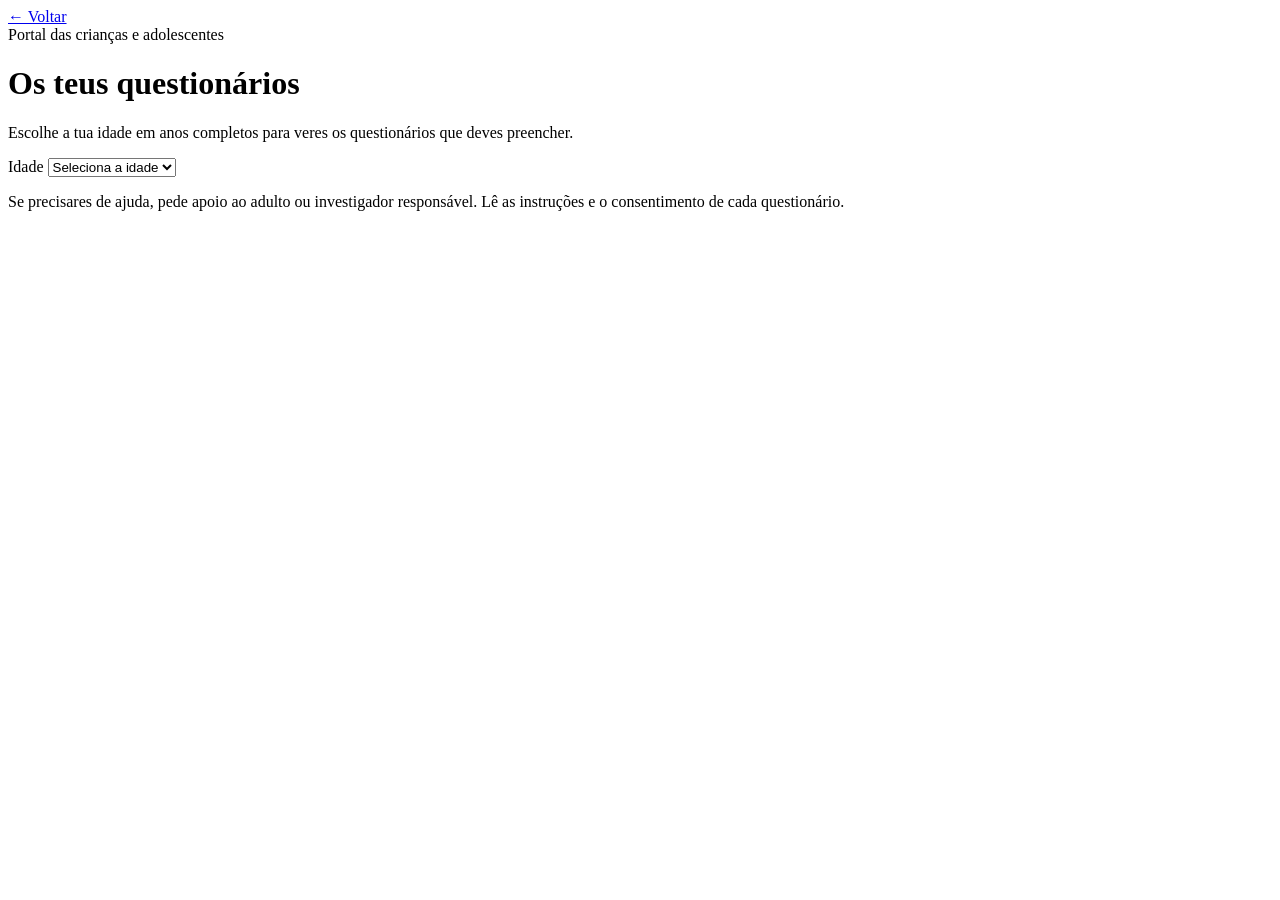
==== criancas.html @ ff94802c "first" ====
<!doctype html>
<html lang="pt">
<head>
    <meta charset="utf-8">
    <meta name="robots" content="noindex,nofollow,noarchive">
    <meta name="viewport" content="width=device-width, initial-scale=1">
    <title>Questionários — Crianças e adolescentes</title>
    <link rel="stylesheet" href="style.css">
</head>
<body>
    <main class="card">
        <a class="back" href="index.html">← Voltar</a>
        <div class="eyebrow">Portal das crianças e adolescentes</div>
        <h1>Os teus questionários</h1>
        <p>Escolhe a tua idade em anos completos para veres os questionários que deves preencher.</p>
        <label for="idade">Idade</label>
        <select id="idade"><option value="">Seleciona a idade</option></select>
        <section id="resultados" aria-live="polite"></section>
        <p class="note">Se precisares de ajuda, pede apoio ao adulto ou investigador responsável. Lê as instruções e o consentimento de cada questionário.</p>
    </main>
    <script>
        const items = [
            { name: 'CLINIC-1', min: 8, max: 11, platform: 'Tally', url: 'https://tally.so/r/44rP2o' },
            { name: 'CLINIC-2', min: 12, max: 17, platform: 'Tally', url: 'https://tally.so/r/GxlYrz' },
            { name: 'CASSS Nível 1', min: 8, max: 11, platform: 'Microsoft Forms', url: 'https://forms.office.com/e/buF1ppTmfF' },
            { name: 'CASSS Nível 2', min: 12, max: 17, platform: 'Microsoft Forms', url: 'https://forms.office.com/e/XNaRkZYuzi' },
            { name: 'SDQ-POR A11-17', min: 11, max: 17, platform: 'Microsoft Forms', url: 'https://forms.office.com/e/VaWyt6mszX' }
        ];

        const select = document.querySelector('#idade');
        const out = document.querySelector('#resultados');

        for (let n = 8; n <= 17; n++) {
            const option = document.createElement('option');
            option.value = n;
            option.textContent = n + ' anos';
            select.appendChild(option);
        }

        select.addEventListener('change', () => {
            out.replaceChildren();
            if (!select.value) return;
            const age = Number(select.value);
            const list = items.filter(item => age >= item.min && age <= item.max);
            const heading = document.createElement('h2');
            heading.textContent = 'Questionários para ' + age + ' anos';
            out.appendChild(heading);
            const ol = document.createElement('ol');
            ol.className = 'forms';
            for (const item of list) {
                const li = document.createElement('li');
                const info = document.createElement('div');
                const strong = document.createElement('strong');
                const small = document.createElement('small');
                const link = document.createElement('a');
                strong.textContent = item.name;
                small.textContent = item.platform;
                info.append(strong, small);
                link.href = item.url;
                link.target = '_blank';
                link.rel = 'noopener noreferrer';
                link.textContent = 'Abrir ↗';
                li.append(info, link);
                ol.appendChild(li);
            }
            out.appendChild(ol);
        });
    </script>
</body>
</html>
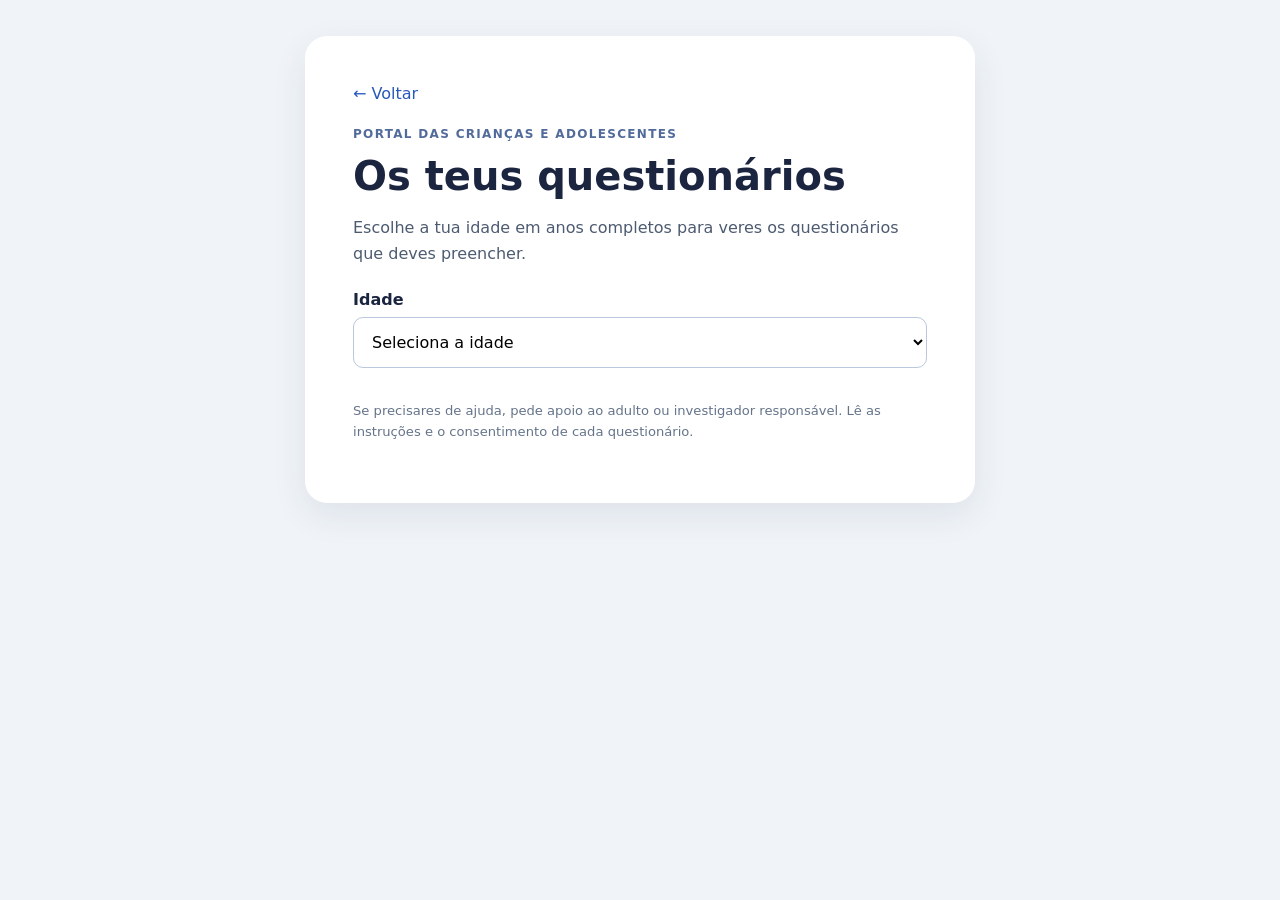
==== commit 9a3df689: "Refactor HTML structure and JavaScript code" ====
--- a/criancas.html
+++ b/criancas.html
@@ -1,70 +1,171 @@
+
 <!doctype html>
 <html lang="pt">
+
 <head>
     <meta charset="utf-8">
     <meta name="robots" content="noindex,nofollow,noarchive">
     <meta name="viewport" content="width=device-width, initial-scale=1">
+
     <title>Questionários — Crianças e adolescentes</title>
+
     <link rel="stylesheet" href="style.css">
 </head>
+
 <body>
     <main class="card">
+
         <a class="back" href="index.html">← Voltar</a>
-        <div class="eyebrow">Portal das crianças e adolescentes</div>
+
+        <div class="eyebrow">
+            Portal das crianças e adolescentes
+        </div>
+
         <h1>Os teus questionários</h1>
-        <p>Escolhe a tua idade em anos completos para veres os questionários que deves preencher.</p>
+
+        <p>
+            Escolhe a tua idade em anos completos para
+            veres os questionários que deves preencher.
+        </p>
+
         <label for="idade">Idade</label>
-        <select id="idade"><option value="">Seleciona a idade</option></select>
+
+        <select id="idade">
+            <option value="">Seleciona a idade</option>
+        </select>
+
         <section id="resultados" aria-live="polite"></section>
-        <p class="note">Se precisares de ajuda, pede apoio ao adulto ou investigador responsável. Lê as instruções e o consentimento de cada questionário.</p>
+
+        <p class="note">
+            Se precisares de ajuda, pede apoio ao adulto
+            ou investigador responsável. Lê as instruções
+            e o consentimento de cada questionário.
+        </p>
+
     </main>
+
     <script>
+
+        // QUESTIONÁRIOS POR ORDEM DE APRESENTAÇÃO
+
         const items = [
-            { name: 'CLINIC-1', min: 8, max: 11, platform: 'Tally', url: 'https://tally.so/r/44rP2o' },
-            { name: 'CLINIC-2', min: 12, max: 17, platform: 'Tally', url: 'https://tally.so/r/GxlYrz' },
-            { name: 'CASSS Nível 1', min: 8, max: 11, platform: 'Microsoft Forms', url: 'https://forms.office.com/e/buF1ppTmfF' },
-            { name: 'CASSS Nível 2', min: 12, max: 17, platform: 'Microsoft Forms', url: 'https://forms.office.com/e/XNaRkZYuzi' },
-            { name: 'SDQ-POR A11-17', min: 11, max: 17, platform: 'Microsoft Forms', url: 'https://forms.office.com/e/VaWyt6mszX' }
+
+            // 1. CLINIC — SEMPRE PRIMEIRO
+
+            {
+                name: 'Questionário sobre Hábitos de Vida e Saúde (CLINIC)',
+                min: 8,
+                max: 11,
+                platform: 'Tally',
+                url: 'https://tally.so/r/1WW9Vl'
+            },
+
+            {
+                name: 'Questionário sobre Hábitos de Vida e Saúde (CLINIC)',
+                min: 12,
+                max: 17,
+                platform: 'Tally',
+                url: 'https://tally.so/r/xVVJJ5'
+            },
+
+            // 2. CASSS — SEGUNDO
+
+            {
+                name: 'Questionário sobre Apoio Social (CASSS)',
+                min: 8,
+                max: 11,
+                platform: 'Microsoft Forms',
+                url: 'https://forms.cloud.microsoft/e/vtvPmZyfM2'
+            },
+
+            {
+                name: 'Questionário sobre Apoio Social (CASSS)',
+                min: 12,
+                max: 17,
+                platform: 'Microsoft Forms',
+                url: 'https://forms.cloud.microsoft/e/TfiKZe6auR'
+            },
+
+            // 3. SDQ — TERCEIRO
+
+            {
+                name: 'Questionário sobre Emoções e Comportamentos (SDQ)',
+                min: 11,
+                max: 17,
+                platform: 'Microsoft Forms',
+                url: 'https://forms.cloud.microsoft/e/n7xr0utHWA'
+            }
+
         ];
+
+        // ELEMENTOS DA PÁGINA
 
         const select = document.querySelector('#idade');
         const out = document.querySelector('#resultados');
 
+        // CRIAR OPÇÕES DE IDADE (8 A 17 ANOS)
+
         for (let n = 8; n <= 17; n++) {
-            const option = document.createElement('option');
-            option.value = n;
-            option.textContent = n + ' anos';
-            select.appendChild(option);
+
+            const opt = document.createElement('option');
+
+            opt.value = n;
+            opt.textContent = n + ' anos';
+
+            select.appendChild(opt);
         }
 
+        // MOSTRAR QUESTIONÁRIOS CORRESPONDENTES
+
         select.addEventListener('change', () => {
+
+            const n = Number(select.value);
+
             out.replaceChildren();
+
             if (!select.value) return;
-            const age = Number(select.value);
-            const list = items.filter(item => age >= item.min && age <= item.max);
+
+            const list = items.filter(
+                x => n >= x.min && n <= x.max
+            );
+
             const heading = document.createElement('h2');
-            heading.textContent = 'Questionários para ' + age + ' anos';
+
+            heading.textContent =
+                'Questionários para ' + n + ' anos';
+
             out.appendChild(heading);
+
             const ol = document.createElement('ol');
+
             ol.className = 'forms';
-            for (const item of list) {
+
+            for (const x of list) {
+
                 const li = document.createElement('li');
                 const info = document.createElement('div');
                 const strong = document.createElement('strong');
                 const small = document.createElement('small');
-                const link = document.createElement('a');
-                strong.textContent = item.name;
-                small.textContent = item.platform;
+                const a = document.createElement('a');
+
+                strong.textContent = x.name;
+                small.textContent = x.platform;
+
                 info.append(strong, small);
-                link.href = item.url;
-                link.target = '_blank';
-                link.rel = 'noopener noreferrer';
-                link.textContent = 'Abrir ↗';
-                li.append(info, link);
+
+                a.href = x.url;
+                a.target = '_blank';
+                a.rel = 'noopener noreferrer';
+                a.textContent = 'Abrir ↗';
+
+                li.append(info, a);
                 ol.appendChild(li);
             }
+
             out.appendChild(ol);
         });
+
     </script>
+
 </body>
 </html>
--- a/style.css
+++ b/style.css
@@ -0,0 +1,182 @@
+
+:root {
+    font-family: system-ui, -apple-system, 'Segoe UI', sans-serif;
+    color: #1b2540;
+    background: #f0f4f8;
+}
+
+* {
+    box-sizing: border-box;
+}
+
+body {
+    margin: 0;
+    padding: 36px 16px;
+}
+
+.card {
+    background: white;
+    border-radius: 22px;
+    max-width: 670px;
+    margin: 0 auto;
+    padding: clamp(22px, 5vw, 48px);
+    box-shadow: 0 12px 35px #21325316;
+}
+
+.eyebrow {
+    text-transform: uppercase;
+    letter-spacing: .11em;
+    color: #526b9b;
+    font-weight: 750;
+    font-size: .75rem;
+}
+
+h1 {
+    font-size: clamp(1.75rem, 5vw, 2.5rem);
+    margin: 12px 0;
+}
+
+h2 {
+    font-size: 1.2rem;
+    margin: 32px 0 12px;
+}
+
+p {
+    color: #4d5b71;
+    line-height: 1.6;
+}
+
+.options {
+    display: grid;
+    gap: 14px;
+    margin: 28px 0;
+}
+
+.option {
+    display: flex;
+    flex-direction: column;
+    gap: 6px;
+    text-decoration: none;
+    color: #1b2540;
+    padding: 23px;
+    border: 1px solid #dce5f1;
+    border-radius: 14px;
+    background: #f8faff;
+}
+
+.option:hover,
+.option:focus-visible {
+    border-color: #3564c9;
+    background: #eef4ff;
+}
+
+.option span {
+    font-size: 1.7rem;
+}
+
+.option small,
+.forms small {
+    display: block;
+    color: #66758d;
+    margin-top: 4px;
+}
+
+.forms {
+    padding: 0;
+    list-style: none;
+    display: grid;
+    gap: 12px;
+}
+
+.forms li {
+    display: flex;
+    align-items: center;
+    justify-content: space-between;
+    gap: 14px;
+    padding: 18px;
+    border: 1px solid #dce5f1;
+    border-radius: 13px;
+}
+
+.forms a {
+    white-space: nowrap;
+    background: #2758bb;
+    color: white;
+    padding: 11px 15px;
+    border-radius: 9px;
+    text-decoration: none;
+    font-weight: 650;
+}
+
+.forms a:hover {
+    background: #163e91;
+}
+
+.back {
+    display: inline-block;
+    margin-bottom: 24px;
+    color: #2758bb;
+    text-decoration: none;
+}
+
+.note {
+    font-size: .82rem;
+    margin-top: 32px;
+    color: #65748a;
+}
+
+label {
+    display: block;
+    font-weight: 700;
+    margin: 24px 0 8px;
+}
+
+select {
+    width: 100%;
+    padding: 14px;
+    border: 1px solid #b9c8dc;
+    border-radius: 10px;
+    background: white;
+    font: inherit;
+}
+
+.logos {
+    display: flex;
+    align-items: center;
+    justify-content: center;
+    gap: 24px;
+    margin: 0 0 26px;
+    flex-wrap: wrap;
+}
+
+.logos img {
+    width: min(42%, 190px);
+    height: 95px;
+    object-fit: contain;
+}
+
+.logos img:first-child {
+    width: min(42%, 170px);
+}
+
+@media (max-width: 430px) {
+    .forms li {
+        align-items: flex-start;
+        flex-direction: column;
+    }
+
+    .forms a {
+        width: 100%;
+        text-align: center;
+    }
+}
+
+@media (max-width: 420px) {
+    .logos {
+        gap: 12px;
+    }
+
+    .logos img {
+        height: 76px;
+    }
+}
